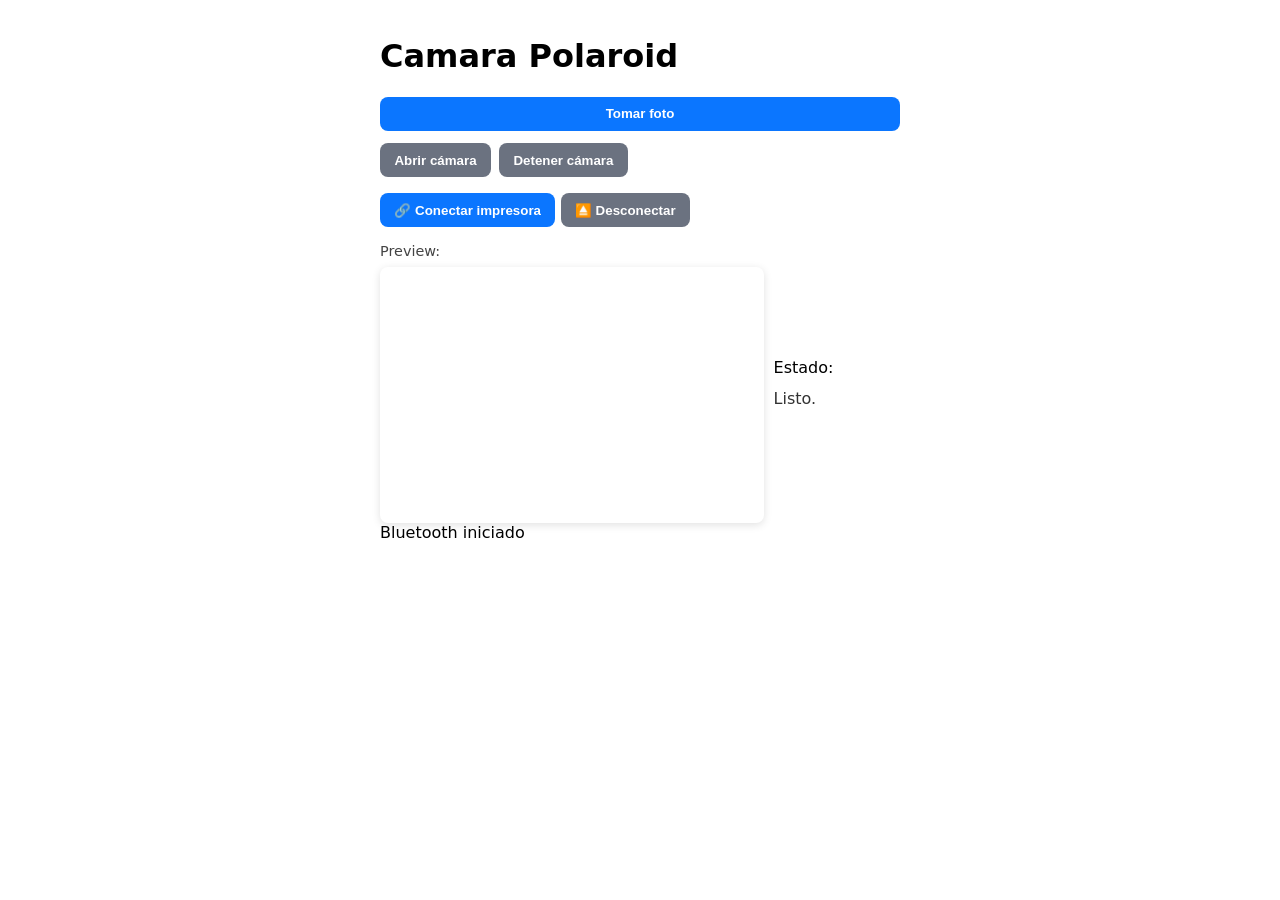
==== index.html @ 83bbd4ef "Final, por ahora" ====
<!doctype html>
<html lang="es">
<head>
<meta charset="utf-8" />
<meta name="viewport" content="width=device-width,initial-scale=1" />
<title>La Ludineta</title>
<style>
  body { font-family: system-ui, -apple-system, "Segoe UI", Roboto, Arial; padding: 1rem; max-width: 520px; margin: auto; }
  video, canvas, img { max-width: 100%; border-radius: 8px; box-shadow: 0 2px 8px rgba(0,0,0,0.12); }
  .controls { margin-top: 0.75rem; display:flex; gap:.5rem; flex-wrap:wrap; }
  button { padding: .6rem .9rem; border-radius: 8px; border: none; background:#0b76ff; color:white; font-weight:600; cursor:pointer; }
  button.secondary { background:#6b7280; }
  button.expandir { display: block; width: 100%; box-sizing: border-box;}
  #status { margin-top:.75rem; color:#333; }
  #previewWrap { margin-top:.75rem; display:flex; gap:.6rem; align-items:center; }
  #previewLabel { font-size:.9rem; color:#444; }
  input[type=file] { display:none; }
</style>
</head>
<body>
  <h1>Camara Polaroid</h1>

  <div id="cameraArea">
    <video id="video" playsinline autoplay style="display:none;"></video>
    <div class="controls">
      <button id="takePhoto" class="expandir" disabled>Tomar foto</button>
    </div>
    <div class="controls">
      <button id="startCam" class="secondary">Abrir cámara</button>
      <button id="stopCam" class="secondary" disabled>Detener cámara</button>
    </div>
  </div>
  <div class="row" style="margin:1rem 0;">
    <button id="btnConnect" class="primary">🔗 Conectar impresora</button>
    <button id="btnDisconnect" class="secondary" disabled>⏏️ Desconectar</button>
  </div>

  <div id="previewWrap">
    <div>
      <div id="previewLabel">Preview:</div>
      <canvas id="canvas" width="384" height="256" style="display:block; margin-top:.5rem;"></canvas>
    </div>
    <div>
      <div id="uploadLabel">Estado:</div>
      <div id="status">Listo.</div>
    </div>
  </div>
  <div id="log" class="log" role="log" aria-live="polite"></div>
  <img id="logo" src="Ludineta.png" width="384" height="128" style="visibility:hidden;">

<script src="./impresora.js"></script>
<script src="./camara.js"></script>
<script src="./dist/receipt-printer-encoder.umd.js"></script>
<script>
  initImpresora();
  initCameraUploader();
</script>
</body>
</html>
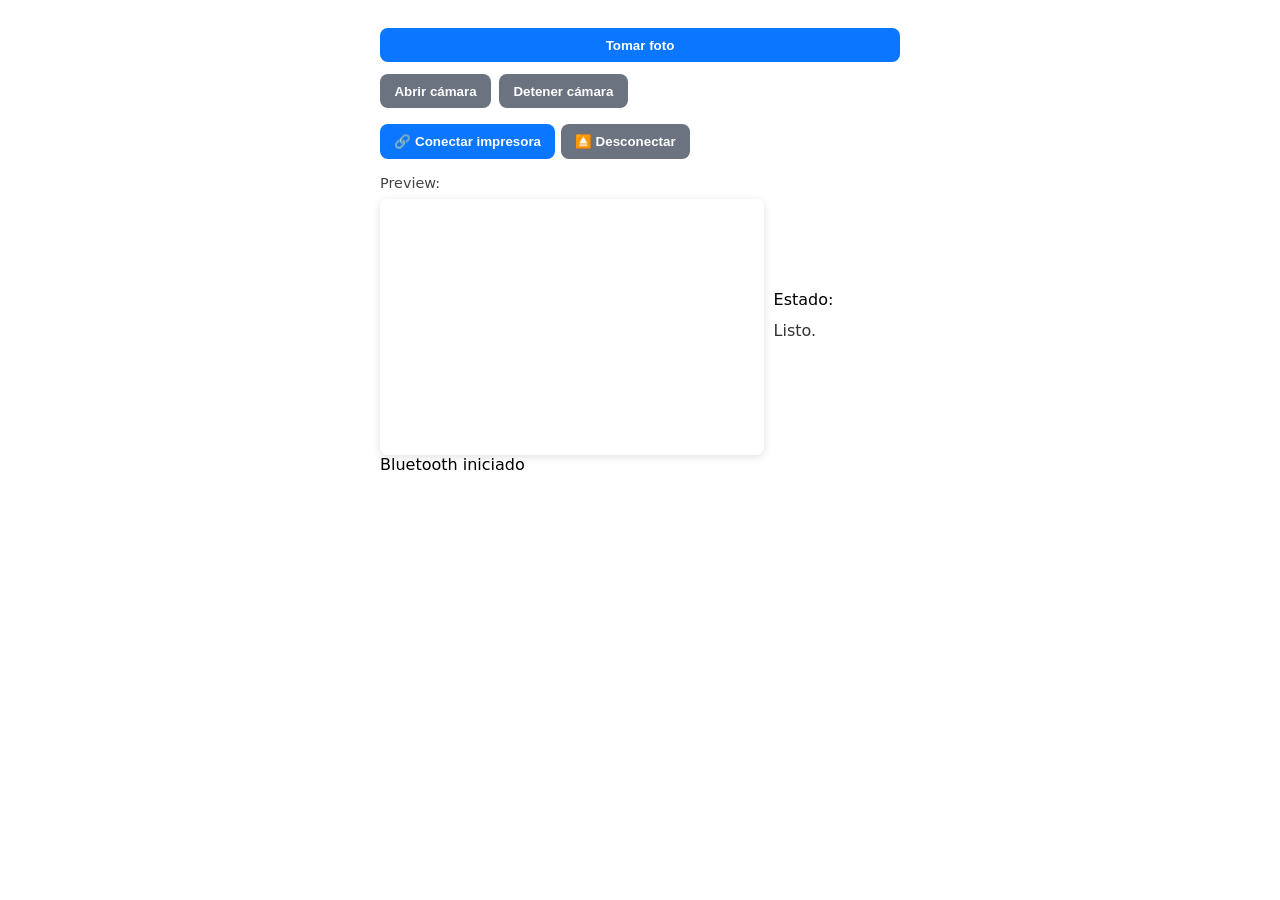
==== commit 7b6b1519: "Se elimina el Logo" ====
--- a/index.html
+++ b/index.html
@@ -3,7 +3,6 @@
 <head>
 <meta charset="utf-8" />
 <meta name="viewport" content="width=device-width,initial-scale=1" />
-<title>La Ludineta</title>
 <style>
   body { font-family: system-ui, -apple-system, "Segoe UI", Roboto, Arial; padding: 1rem; max-width: 520px; margin: auto; }
   video, canvas, img { max-width: 100%; border-radius: 8px; box-shadow: 0 2px 8px rgba(0,0,0,0.12); }
@@ -18,8 +17,6 @@
 </style>
 </head>
 <body>
-  <h1>Camara Polaroid</h1>
-
   <div id="cameraArea">
     <video id="video" playsinline autoplay style="display:none;"></video>
     <div class="controls">
@@ -46,7 +43,6 @@
     </div>
   </div>
   <div id="log" class="log" role="log" aria-live="polite"></div>
-  <img id="logo" src="Ludineta.png" width="384" height="128" style="visibility:hidden;">
 
 <script src="./impresora.js"></script>
 <script src="./camara.js"></script>
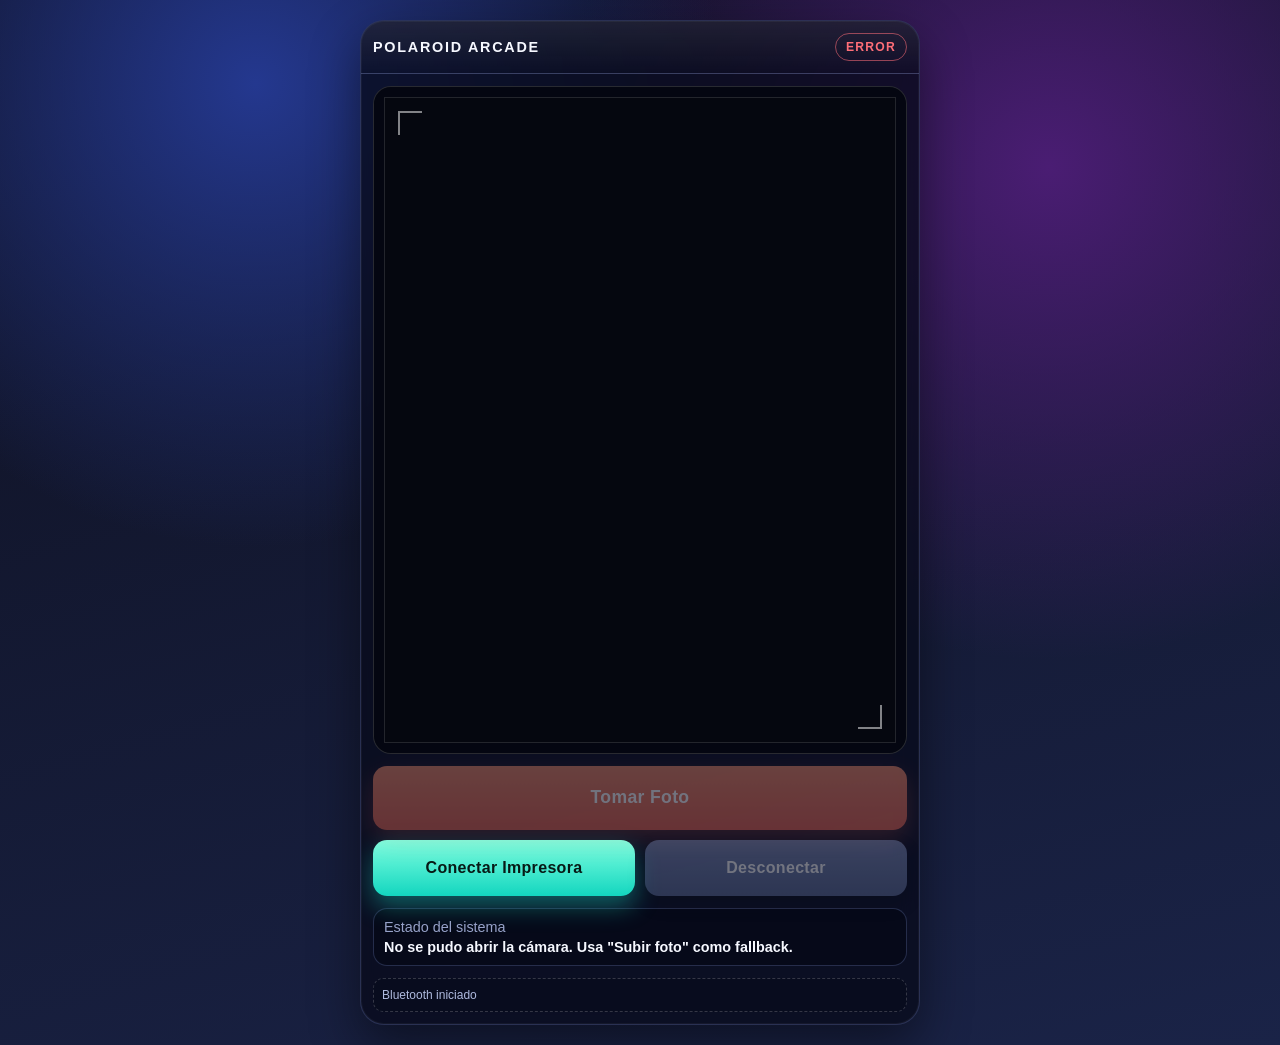
==== commit ab81ac5b: "Mejoras esteticas" ====
--- a/index.html
+++ b/index.html
@@ -3,47 +3,70 @@
 <head>
 <meta charset="utf-8" />
 <meta name="viewport" content="width=device-width,initial-scale=1" />
-<style>
-  body { font-family: system-ui, -apple-system, "Segoe UI", Roboto, Arial; padding: 1rem; max-width: 520px; margin: auto; }
-  video, canvas, img { max-width: 100%; border-radius: 8px; box-shadow: 0 2px 8px rgba(0,0,0,0.12); }
-  .controls { margin-top: 0.75rem; display:flex; gap:.5rem; flex-wrap:wrap; }
-  button { padding: .6rem .9rem; border-radius: 8px; border: none; background:#0b76ff; color:white; font-weight:600; cursor:pointer; }
-  button.secondary { background:#6b7280; }
-  button.expandir { display: block; width: 100%; box-sizing: border-box;}
-  #status { margin-top:.75rem; color:#333; }
-  #previewWrap { margin-top:.75rem; display:flex; gap:.6rem; align-items:center; }
-  #previewLabel { font-size:.9rem; color:#444; }
-  input[type=file] { display:none; }
-</style>
+<title>Polaroid Arcade</title>
+<link rel="stylesheet" href="./styles.css" />
 </head>
 <body>
-  <div id="cameraArea">
-    <video id="video" playsinline autoplay style="display:none;"></video>
-    <div class="controls">
-      <button id="takePhoto" class="expandir" disabled>Tomar foto</button>
-    </div>
-    <div class="controls">
-      <button id="startCam" class="secondary">Abrir cámara</button>
-      <button id="stopCam" class="secondary" disabled>Detener cámara</button>
-    </div>
-  </div>
-  <div class="row" style="margin:1rem 0;">
-    <button id="btnConnect" class="primary">🔗 Conectar impresora</button>
-    <button id="btnDisconnect" class="secondary" disabled>⏏️ Desconectar</button>
-  </div>
+  <main class="app" aria-label="Cabina Polaroid">
+    <header class="topbar">
+      <div class="brand">Polaroid Arcade</div>
+      <div id="arcadeState" class="statusPill" data-tone="idle">BOOTING</div>
+    </header>
 
-  <div id="previewWrap">
-    <div>
-      <div id="previewLabel">Preview:</div>
-      <canvas id="canvas" width="384" height="256" style="display:block; margin-top:.5rem;"></canvas>
-    </div>
-    <div>
-      <div id="uploadLabel">Estado:</div>
-      <div id="status">Listo.</div>
-    </div>
-  </div>
-  <div id="log" class="log" role="log" aria-live="polite"></div>
+    <section id="cameraArea" class="cameraShell">
+      <video id="video" playsinline autoplay></video>
+      <div class="frameOverlay" aria-hidden="true"></div>
+      <div id="flashFx" aria-hidden="true"></div>
+    </section>
 
+    <section class="controls">
+      <button id="takePhoto" disabled>Tomar Foto</button>
+      <div class="row">
+        <button id="btnConnect" class="primary">Conectar Impresora</button>
+        <button id="btnDisconnect" class="secondary" disabled>Desconectar</button>
+      </div>
+
+      <button id="startCam" class="hiddenControl" aria-hidden="true" tabindex="-1">Abrir cámara</button>
+      <button id="stopCam" class="hiddenControl" aria-hidden="true" tabindex="-1">Detener cámara</button>
+    </section>
+
+    <section class="statusCard" aria-live="polite">
+      <div>Estado del sistema</div>
+      <div id="status">Inicializando cámara...</div>
+    </section>
+
+    <canvas id="canvas" width="384" height="256"></canvas>
+    <div id="log" class="log" role="log" aria-live="polite"></div>
+  </main>
+
+  <script>
+    const arcadeStateEl = document.getElementById('arcadeState');
+    const btnDisconnectEl = document.getElementById('btnDisconnect');
+
+    function setArcadeState(label, tone) {
+      if (!arcadeStateEl) return;
+      arcadeStateEl.textContent = label;
+      arcadeStateEl.dataset.tone = tone;
+    }
+
+    window.addEventListener('printer-state', (ev) => {
+      const st = ev.detail && ev.detail.state ? ev.detail.state : 'idle';
+      if (st === 'connected') setArcadeState('READY', 'ready');
+      else if (st === 'pairing') setArcadeState('PAIRING...', 'pairing');
+      else if (st === 'error') setArcadeState('ERROR', 'error');
+      else if (st === 'disconnected') setArcadeState('NO PRINTER', 'idle');
+      else if (!btnDisconnectEl.disabled) setArcadeState('READY', 'ready');
+    });
+
+    window.addEventListener('camera-status', (ev) => {
+      const txt = String(ev.detail || '').toLowerCase();
+      if (txt.includes('procesando') || txt.includes('imprimiendo')) {
+        document.body.classList.add('printingPulse');
+      } else {
+        document.body.classList.remove('printingPulse');
+      }
+    });
+  </script>
 <script src="./impresora.js"></script>
 <script src="./camara.js"></script>
 <script src="./dist/receipt-printer-encoder.umd.js"></script>
--- a/styles.css
+++ b/styles.css
@@ -0,0 +1,256 @@
+:root {
+  --bg-0: #0e1020;
+  --bg-1: #1a2347;
+  --panel: rgba(8, 11, 28, 0.78);
+  --line: rgba(151, 171, 255, 0.22);
+  --text: #f6f8ff;
+  --muted: #97a2c9;
+  --accent: #13d6bf;
+  --accent-2: #ff5f45;
+  --good: #5df270;
+  --warn: #ffd95b;
+  --bad: #ff6e78;
+}
+
+* { box-sizing: border-box; }
+
+html, body {
+  margin: 0;
+  min-height: 100%;
+  color: var(--text);
+  font-family: "Chakra Petch", "Rajdhani", "Segoe UI", sans-serif;
+  background:
+    radial-gradient(circle at 20% 8%, #24388f 0%, transparent 33%),
+    radial-gradient(circle at 82% 16%, #4a1d73 0%, transparent 36%),
+    linear-gradient(165deg, var(--bg-0) 0%, var(--bg-1) 100%);
+}
+
+body {
+  padding: 12px;
+  display: grid;
+  place-items: center;
+}
+
+.app {
+  width: 100%;
+  max-width: 560px;
+  border: 1px solid var(--line);
+  border-radius: 24px;
+  background: var(--panel);
+  backdrop-filter: blur(10px);
+  box-shadow:
+    0 20px 50px rgba(0, 0, 0, 0.45),
+    inset 0 0 0 1px rgba(255, 255, 255, 0.04);
+  overflow: hidden;
+  animation: rise 450ms ease-out;
+}
+
+.topbar {
+  display: flex;
+  justify-content: space-between;
+  gap: 10px;
+  align-items: center;
+  padding: 12px;
+  border-bottom: 1px solid var(--line);
+  background: linear-gradient(180deg, rgba(255,255,255,0.08), transparent);
+}
+
+.brand {
+  font-weight: 700;
+  letter-spacing: 0.12em;
+  font-size: 0.9rem;
+  text-transform: uppercase;
+}
+
+.statusPill {
+  padding: 6px 10px;
+  border-radius: 999px;
+  border: 1px solid rgba(255,255,255,0.16);
+  color: var(--muted);
+  font-size: 0.76rem;
+  letter-spacing: 0.1em;
+  text-transform: uppercase;
+  font-weight: 700;
+  white-space: nowrap;
+}
+
+.statusPill[data-tone="ready"] { color: var(--good); border-color: rgba(93,242,112,0.5); }
+.statusPill[data-tone="busy"] { color: var(--warn); border-color: rgba(255,217,91,0.5); }
+.statusPill[data-tone="error"] { color: var(--bad); border-color: rgba(255,110,120,0.55); }
+.statusPill[data-tone="pairing"] { color: var(--accent); border-color: rgba(19,214,191,0.5); }
+
+.cameraShell {
+  position: relative;
+  aspect-ratio: 3 / 4;
+  margin: 12px;
+  border-radius: 18px;
+  overflow: hidden;
+  border: 1px solid rgba(255,255,255,0.14);
+  background: #05070f;
+}
+
+#video {
+  width: 100%;
+  height: 100%;
+  object-fit: cover;
+  display: block;
+  filter: saturate(0.95) contrast(1.03);
+}
+
+.frameOverlay {
+  position: absolute;
+  inset: 0;
+  pointer-events: none;
+  border: 10px solid rgba(4, 8, 22, 0.36);
+  box-shadow: inset 0 0 0 1px rgba(255,255,255,0.12);
+}
+
+.frameOverlay::before,
+.frameOverlay::after {
+  content: "";
+  position: absolute;
+  width: 22px;
+  height: 22px;
+  border: 2px solid rgba(255,255,255,0.5);
+}
+
+.frameOverlay::before {
+  left: 14px;
+  top: 14px;
+  border-right: 0;
+  border-bottom: 0;
+}
+
+.frameOverlay::after {
+  right: 14px;
+  bottom: 14px;
+  border-left: 0;
+  border-top: 0;
+}
+
+#flashFx {
+  position: absolute;
+  inset: 0;
+  background: #fff;
+  opacity: 0;
+  pointer-events: none;
+}
+
+#flashFx.active {
+  animation: flash 180ms ease-out;
+}
+
+.controls {
+  padding: 0 12px 12px;
+  display: grid;
+  gap: 10px;
+}
+
+.row {
+  display: grid;
+  gap: 10px;
+  grid-template-columns: 1fr;
+}
+
+button {
+  border: 0;
+  width: 100%;
+  min-height: 56px;
+  border-radius: 14px;
+  font-family: inherit;
+  font-size: 1rem;
+  font-weight: 700;
+  letter-spacing: 0.02em;
+  color: #0c132b;
+  background: linear-gradient(180deg, #ffffff, #d6e3ff);
+  box-shadow: 0 8px 20px rgba(0, 0, 0, 0.35);
+  transition: transform 110ms ease, filter 110ms ease, opacity 110ms ease;
+}
+
+button:active { transform: translateY(1px) scale(0.995); }
+button:disabled { opacity: 0.42; filter: grayscale(0.2); }
+
+#takePhoto {
+  color: #fff;
+  min-height: 64px;
+  font-size: 1.1rem;
+  background: linear-gradient(180deg, #ff845b, #ff5f45);
+  box-shadow: 0 10px 26px rgba(255,95,69,0.38);
+}
+
+#btnConnect {
+  color: #071a16;
+  background: linear-gradient(180deg, #7effe0, #13d6bf);
+  box-shadow: 0 10px 24px rgba(19,214,191,0.4);
+}
+
+#btnDisconnect {
+  color: #fff;
+  background: linear-gradient(180deg, #7489bf, #596ca0);
+}
+
+.statusCard {
+  margin: 0 12px 12px;
+  border-radius: 14px;
+  border: 1px solid var(--line);
+  background: rgba(6, 10, 24, 0.78);
+  padding: 10px;
+  color: var(--muted);
+  font-size: 0.9rem;
+}
+
+#status {
+  color: var(--text);
+  margin-top: 4px;
+  font-weight: 600;
+}
+
+#canvas {
+  width: 1px;
+  height: 1px;
+  position: absolute;
+  opacity: 0;
+  pointer-events: none;
+}
+
+#log {
+  margin: 0 12px 12px;
+  max-height: 96px;
+  overflow: auto;
+  padding: 8px;
+  border-radius: 10px;
+  border: 1px dashed rgba(255,255,255,0.18);
+  color: #afbbdf;
+  font-size: 0.75rem;
+  line-height: 1.35;
+  background: rgba(8, 12, 28, 0.55);
+}
+
+.hiddenControl {
+  display: none !important;
+}
+
+.printingPulse .cameraShell {
+  animation: pulseFrame 600ms ease-in-out infinite;
+}
+
+@keyframes flash {
+  from { opacity: 0.9; }
+  to { opacity: 0; }
+}
+
+@keyframes pulseFrame {
+  0% { box-shadow: 0 0 0 0 rgba(255, 217, 91, 0.4); }
+  100% { box-shadow: 0 0 0 10px rgba(255, 217, 91, 0); }
+}
+
+@keyframes rise {
+  from { transform: translateY(16px); opacity: 0; }
+  to { transform: translateY(0); opacity: 1; }
+}
+
+@media (min-width: 640px) {
+  body { padding: 20px; }
+  .row { grid-template-columns: 1fr 1fr; }
+  .cameraShell { aspect-ratio: 4 / 5; }
+}
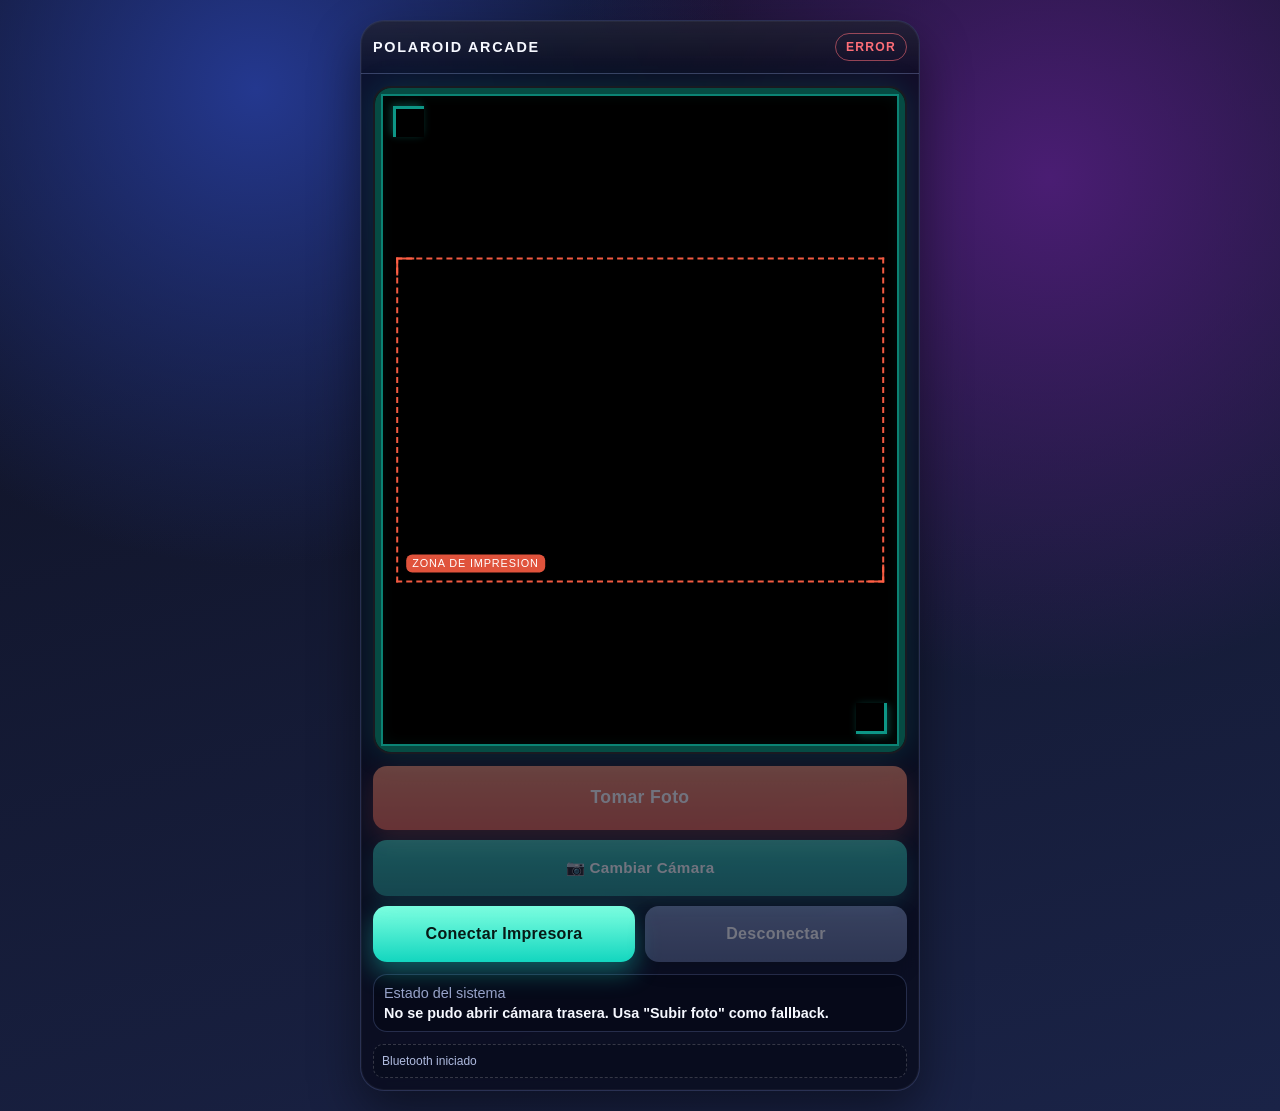
==== commit 14bd6746: "Camara frontal y zona de impresion" ====
--- a/index.html
+++ b/index.html
@@ -16,11 +16,15 @@
     <section id="cameraArea" class="cameraShell">
       <video id="video" playsinline autoplay></video>
       <div class="frameOverlay" aria-hidden="true"></div>
+      <div id="printTarget" class="printTarget" aria-hidden="true">
+        <span>Zona de impresion</span>
+      </div>
       <div id="flashFx" aria-hidden="true"></div>
     </section>
 
     <section class="controls">
       <button id="takePhoto" disabled>Tomar Foto</button>
+      <button id="toggleCamera" class="camera-toggle">📷 Cambiar Cámara</button>
       <div class="row">
         <button id="btnConnect" class="primary">Conectar Impresora</button>
         <button id="btnDisconnect" class="secondary" disabled>Desconectar</button>
--- a/styles.css
+++ b/styles.css
@@ -85,8 +85,9 @@
   margin: 12px;
   border-radius: 18px;
   overflow: hidden;
-  border: 1px solid rgba(255,255,255,0.14);
+  border: 2px solid rgba(255,255,255,0.08);
   background: #05070f;
+  box-shadow: inset 0 0 20px rgba(0, 0, 0, 0.8), 0 0 30px rgba(19, 214, 191, 0.15);
 }
 
 #video {
@@ -95,37 +96,88 @@
   object-fit: cover;
   display: block;
   filter: saturate(0.95) contrast(1.03);
+  background: #000;
 }
 
 .frameOverlay {
   position: absolute;
   inset: 0;
   pointer-events: none;
-  border: 10px solid rgba(4, 8, 22, 0.36);
-  box-shadow: inset 0 0 0 1px rgba(255,255,255,0.12);
+  border: 6px solid rgba(19, 214, 191, 0.35);
+  box-shadow: inset 0 0 0 2px rgba(19, 214, 191, 0.6), inset 0 0 15px rgba(19, 214, 191, 0.08);
 }
 
 .frameOverlay::before,
 .frameOverlay::after {
   content: "";
   position: absolute;
-  width: 22px;
-  height: 22px;
-  border: 2px solid rgba(255,255,255,0.5);
+  width: 28px;
+  height: 28px;
+  border: 3px solid rgba(19, 214, 191, 0.7);
 }
 
 .frameOverlay::before {
-  left: 14px;
-  top: 14px;
+  left: 12px;
+  top: 12px;
   border-right: 0;
   border-bottom: 0;
+  box-shadow: -2px -2px 8px rgba(19, 214, 191, 0.3);
 }
 
 .frameOverlay::after {
-  right: 14px;
-  bottom: 14px;
+  right: 12px;
+  bottom: 12px;
   border-left: 0;
   border-top: 0;
+  box-shadow: 2px 2px 8px rgba(19, 214, 191, 0.3);
+}
+
+.printTarget {
+  position: absolute;
+  left: 50%;
+  top: 50%;
+  width: 92%;
+  aspect-ratio: 3 / 2;
+  transform: translate(-50%, -50%);
+  pointer-events: none;
+  border: 2px dashed rgba(255, 95, 69, 0.95);
+  box-shadow: 0 0 0 1px rgba(0, 0, 0, 0.45), inset 0 0 0 1px rgba(0, 0, 0, 0.45);
+}
+
+.printTarget::before,
+.printTarget::after {
+  content: "";
+  position: absolute;
+  width: 16px;
+  height: 16px;
+  border: 2px solid rgba(255, 95, 69, 0.95);
+}
+
+.printTarget::before {
+  left: -2px;
+  top: -2px;
+  border-right: 0;
+  border-bottom: 0;
+}
+
+.printTarget::after {
+  right: -2px;
+  bottom: -2px;
+  border-left: 0;
+  border-top: 0;
+}
+
+.printTarget span {
+  position: absolute;
+  left: 8px;
+  bottom: 8px;
+  padding: 3px 6px;
+  font-size: 0.68rem;
+  letter-spacing: 0.08em;
+  text-transform: uppercase;
+  color: #fff;
+  background: rgba(255, 95, 69, 0.88);
+  border-radius: 6px;
 }
 
 #flashFx {
@@ -178,6 +230,17 @@
   box-shadow: 0 10px 26px rgba(255,95,69,0.38);
 }
 
+#toggleCamera {
+  color: #fff;
+  font-size: 0.95rem;
+  background: linear-gradient(180deg, rgba(19, 214, 191, 0.9), rgba(19, 214, 191, 0.7));
+  box-shadow: 0 8px 20px rgba(19, 214, 191, 0.3);
+}
+
+#toggleCamera:hover:not(:disabled) {
+  filter: brightness(1.1);
+}
+
 #btnConnect {
   color: #071a16;
   background: linear-gradient(180deg, #7effe0, #13d6bf);
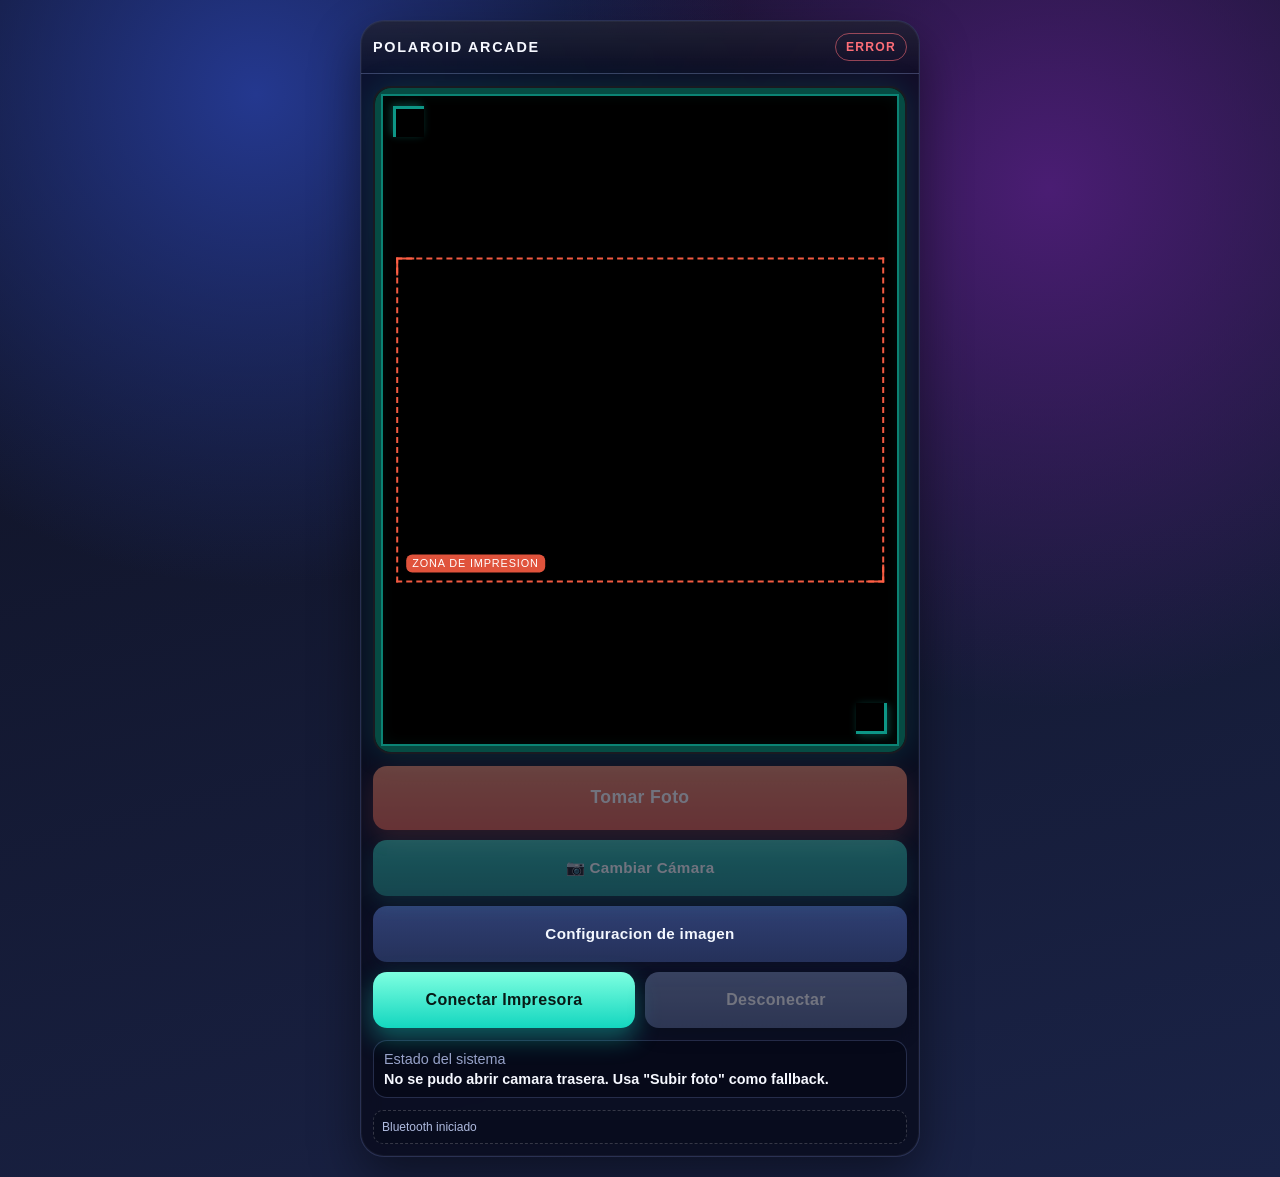
==== commit 5b339b56: "Personalizacion" ====
--- a/index.html
+++ b/index.html
@@ -25,6 +25,7 @@
     <section class="controls">
       <button id="takePhoto" disabled>Tomar Foto</button>
       <button id="toggleCamera" class="camera-toggle">📷 Cambiar Cámara</button>
+      <button id="openImageConfig" class="configButton">Configuracion de imagen</button>
       <div class="row">
         <button id="btnConnect" class="primary">Conectar Impresora</button>
         <button id="btnDisconnect" class="secondary" disabled>Desconectar</button>
@@ -42,6 +43,99 @@
     <canvas id="canvas" width="384" height="256"></canvas>
     <div id="log" class="log" role="log" aria-live="polite"></div>
   </main>
+
+  <div id="imageConfigModal" class="modalOverlay" aria-hidden="true">
+    <section class="modalCard" role="dialog" aria-modal="true" aria-labelledby="configTitle">
+      <header class="modalHeader">
+        <h2 id="configTitle">Configuracion de imagen</h2>
+      </header>
+
+      <div class="modalBody">
+        <label class="field">
+          <span>Preset</span>
+          <select id="cfgPreset">
+            <option value="custom">Personalizado</option>
+            <option value="texto">Texto</option>
+            <option value="logo">Logo</option>
+            <option value="foto">Foto</option>
+            <option value="qr">QR</option>
+          </select>
+        </label>
+
+        <label class="field">
+          <span>Modo de conversion</span>
+          <select id="cfgMode">
+            <option value="threshold">threshold</option>
+            <option value="adaptive">adaptive</option>
+            <option value="dithering">dithering</option>
+          </select>
+        </label>
+
+        <label class="field">
+          <span>Umbral: <strong id="cfgThresholdValue">127</strong></span>
+          <input id="cfgThreshold" type="range" min="0" max="255" value="127" />
+        </label>
+
+        <label id="cfgDitheringField" class="field">
+          <span>Tipo de dithering</span>
+          <select id="cfgDithering">
+            <option value="floyd-steinberg">floyd-steinberg</option>
+            <option value="atkinson">atkinson</option>
+            <option value="bayer">bayer</option>
+          </select>
+        </label>
+
+        <label class="field">
+          <span>Brillo: <strong id="cfgBrightnessValue">0</strong></span>
+          <input id="cfgBrightness" type="range" min="-100" max="100" value="0" />
+        </label>
+
+        <label class="field">
+          <span>Contraste: <strong id="cfgContrastValue">1.0</strong></span>
+          <input id="cfgContrast" type="range" min="0.5" max="2" step="0.1" value="1" />
+        </label>
+
+        <label class="field">
+          <span>Gamma: <strong id="cfgGammaValue">1.0</strong></span>
+          <input id="cfgGamma" type="range" min="0.5" max="3" step="0.1" value="1" />
+        </label>
+
+        <label class="field">
+          <span>Reduccion de ruido</span>
+          <select id="cfgNoiseReduction">
+            <option value="off">off</option>
+            <option value="low">low</option>
+            <option value="medium">medium</option>
+            <option value="high">high</option>
+          </select>
+        </label>
+
+        <label class="field checkboxField">
+          <input id="cfgInvert" type="checkbox" />
+          <span>Invertir colores</span>
+        </label>
+
+        <label class="field">
+          <span>Escalado</span>
+          <select id="cfgResize">
+            <option value="fit_width">fit_width</option>
+            <option value="keep_size">keep_size</option>
+          </select>
+        </label>
+
+        <div class="previewBox">
+          <div class="previewTitle">Preview</div>
+          <canvas id="configPreviewCanvas" width="300" height="200"></canvas>
+        </div>
+      </div>
+
+      <footer class="modalFooter">
+        <button id="cfgCancel" class="secondaryBtn">Cancelar</button>
+        <button id="cfgClose" class="ghostBtn">Cerrar</button>
+        <button id="cfgApply" class="primaryBtn">Aplicar</button>
+      </footer>
+    </section>
+  </div>
 
   <script>
     const arcadeStateEl = document.getElementById('arcadeState');
--- a/styles.css
+++ b/styles.css
@@ -241,6 +241,17 @@
   filter: brightness(1.1);
 }
 
+#openImageConfig {
+  color: #f4f8ff;
+  font-size: 0.95rem;
+  background: linear-gradient(180deg, #2f3f73, #25315a);
+  box-shadow: 0 8px 20px rgba(16, 22, 46, 0.55);
+}
+
+#openImageConfig:hover:not(:disabled) {
+  filter: brightness(1.08);
+}
+
 #btnConnect {
   color: #071a16;
   background: linear-gradient(180deg, #7effe0, #13d6bf);
@@ -293,6 +304,145 @@
   display: none !important;
 }
 
+.modalOverlay {
+  position: fixed;
+  inset: 0;
+  background: rgba(4, 8, 20, 0.74);
+  display: grid;
+  place-items: center;
+  padding: 16px;
+  opacity: 0;
+  pointer-events: none;
+  transition: opacity 160ms ease;
+  z-index: 90;
+}
+
+.modalOverlay.open {
+  opacity: 1;
+  pointer-events: auto;
+}
+
+.modalCard {
+  width: min(560px, 94vw);
+  max-height: 88vh;
+  overflow: auto;
+  border-radius: 16px;
+  border: 1px solid rgba(164, 188, 255, 0.3);
+  background: rgba(9, 13, 30, 0.97);
+  box-shadow: 0 24px 60px rgba(0, 0, 0, 0.55);
+  transform: scale(0.96);
+  transition: transform 160ms ease;
+}
+
+.modalOverlay.open .modalCard {
+  transform: scale(1);
+}
+
+.modalHeader,
+.modalFooter {
+  padding: 12px;
+  border-bottom: 1px solid rgba(164, 188, 255, 0.2);
+}
+
+.modalFooter {
+  border-bottom: 0;
+  border-top: 1px solid rgba(164, 188, 255, 0.2);
+  display: flex;
+  gap: 8px;
+  justify-content: flex-end;
+}
+
+.modalHeader h2 {
+  margin: 0;
+  font-size: 1rem;
+  letter-spacing: 0.08em;
+  text-transform: uppercase;
+}
+
+.modalBody {
+  padding: 12px;
+  display: grid;
+  gap: 10px;
+}
+
+.field {
+  display: grid;
+  gap: 6px;
+  font-size: 0.86rem;
+  color: #d1dcff;
+}
+
+.field select,
+.field input[type="range"] {
+  width: 100%;
+}
+
+.field select {
+  min-height: 40px;
+  border-radius: 10px;
+  border: 1px solid rgba(164, 188, 255, 0.35);
+  color: #eff4ff;
+  background: rgba(14, 20, 42, 0.95);
+  padding: 0 10px;
+}
+
+.checkboxField {
+  display: flex;
+  align-items: center;
+  gap: 10px;
+}
+
+.checkboxField input {
+  width: 18px;
+  height: 18px;
+}
+
+.previewBox {
+  border: 1px dashed rgba(164, 188, 255, 0.35);
+  border-radius: 12px;
+  padding: 10px;
+  background: rgba(6, 10, 24, 0.7);
+}
+
+.previewTitle {
+  font-size: 0.8rem;
+  color: #b8c8ff;
+  margin-bottom: 8px;
+}
+
+#configPreviewCanvas {
+  width: 100%;
+  height: auto;
+  border-radius: 10px;
+  background: #020307;
+  border: 1px solid rgba(164, 188, 255, 0.25);
+}
+
+.modalFooter .primaryBtn,
+.modalFooter .secondaryBtn,
+.modalFooter .ghostBtn {
+  min-height: 42px;
+  width: auto;
+  padding: 0 14px;
+  border-radius: 10px;
+  font-size: 0.88rem;
+}
+
+.modalFooter .primaryBtn {
+  color: #fff;
+  background: linear-gradient(180deg, #ff845b, #ff5f45);
+}
+
+.modalFooter .secondaryBtn {
+  color: #0e1e1a;
+  background: linear-gradient(180deg, #7effe0, #13d6bf);
+}
+
+.modalFooter .ghostBtn {
+  color: #e8eeff;
+  background: linear-gradient(180deg, #526499, #3f4f7e);
+}
+
 .printingPulse .cameraShell {
   animation: pulseFrame 600ms ease-in-out infinite;
 }
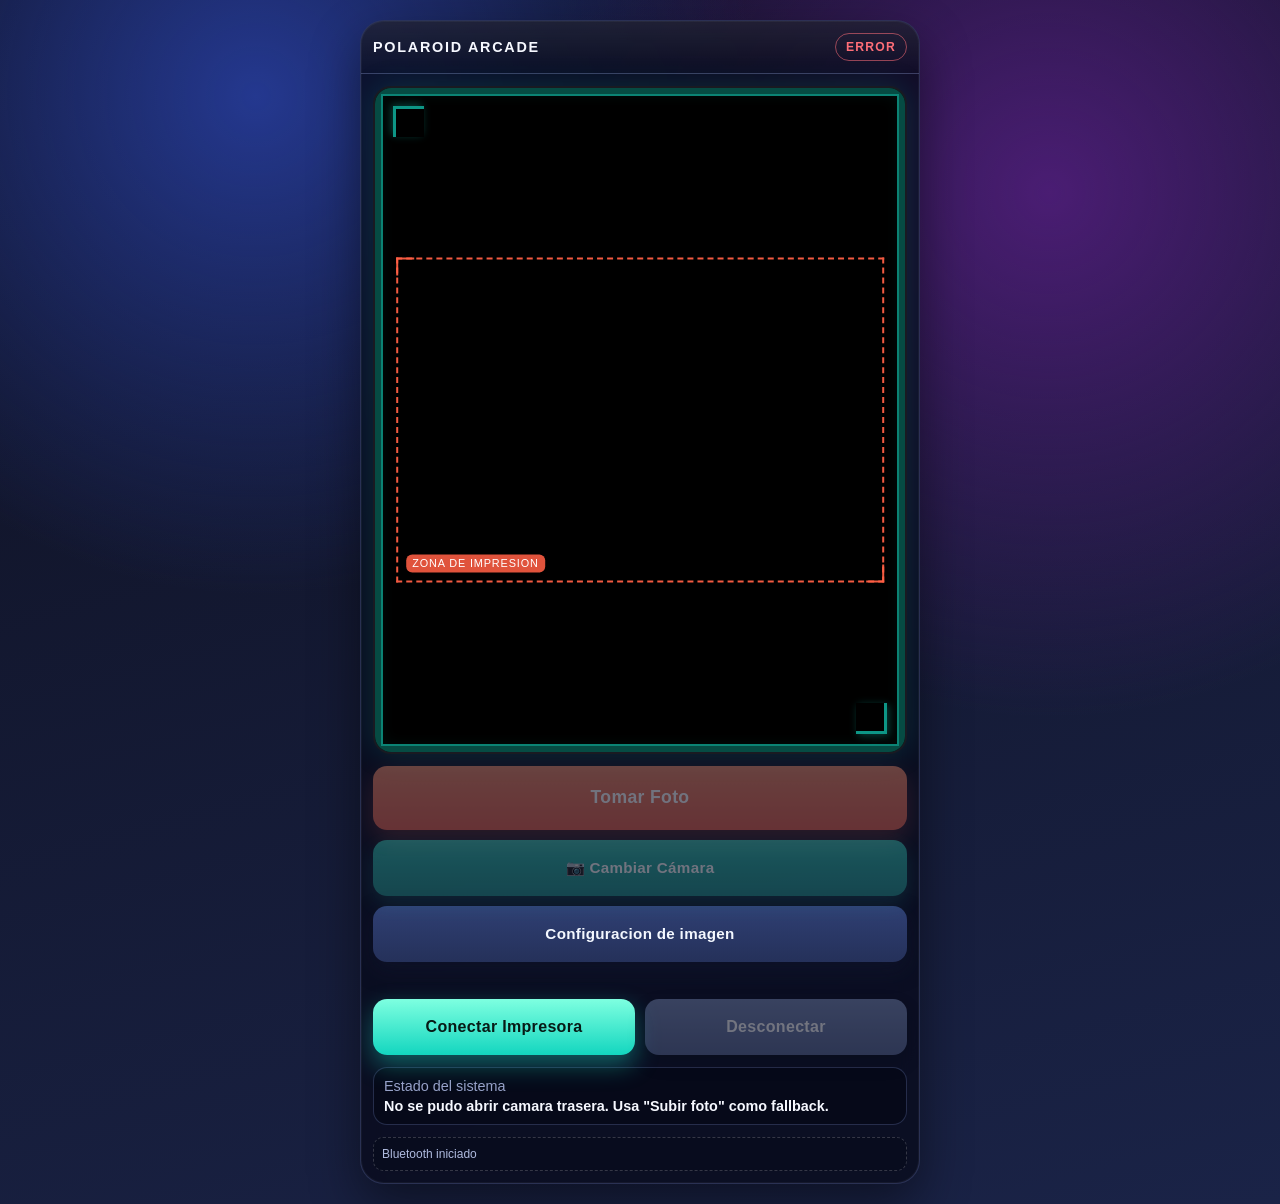
==== commit 8147313b: "PWA" ====
--- a/index.html
+++ b/index.html
@@ -4,6 +4,10 @@
 <meta charset="utf-8" />
 <meta name="viewport" content="width=device-width,initial-scale=1" />
 <title>Polaroid Arcade</title>
+<meta name="theme-color" content="#13d6bf" />
+<link rel="manifest" href="./manifest.json" />
+<link rel="icon" href="./icons/icon-192.svg" sizes="192x192" type="image/svg+xml" />
+<link rel="apple-touch-icon" href="./icons/icon-192.svg" />
 <link rel="stylesheet" href="./styles.css" />
 </head>
 <body>
@@ -26,6 +30,8 @@
       <button id="takePhoto" disabled>Tomar Foto</button>
       <button id="toggleCamera" class="camera-toggle">📷 Cambiar Cámara</button>
       <button id="openImageConfig" class="configButton">Configuracion de imagen</button>
+      <button id="installAppBtn" class="installButton hiddenInstall">Instalar app</button>
+      <div id="installStatus" class="installStatus" aria-live="polite"></div>
       <div class="row">
         <button id="btnConnect" class="primary">Conectar Impresora</button>
         <button id="btnDisconnect" class="secondary" disabled>Desconectar</button>
@@ -166,7 +172,9 @@
     });
   </script>
 <script src="./impresora.js"></script>
+<script src="./image-config.js"></script>
 <script src="./camara.js"></script>
+<script src="./pwa.js"></script>
 <script src="./dist/receipt-printer-encoder.umd.js"></script>
 <script>
   initImpresora();
--- a/styles.css
+++ b/styles.css
@@ -252,6 +252,33 @@
   filter: brightness(1.08);
 }
 
+#installAppBtn {
+  color: #fff;
+  font-size: 0.95rem;
+  background: linear-gradient(180deg, #3f5fe8, #2e46b5);
+  box-shadow: 0 8px 20px rgba(42, 66, 178, 0.45);
+}
+
+#installAppBtn:hover:not(:disabled) {
+  filter: brightness(1.08);
+}
+
+.hiddenInstall {
+  display: none !important;
+}
+
+.installStatus {
+  min-height: 1.1rem;
+  font-size: 0.8rem;
+  color: #9fb0ec;
+  opacity: 0;
+  transition: opacity 140ms ease;
+}
+
+.installStatus.visible {
+  opacity: 1;
+}
+
 #btnConnect {
   color: #071a16;
   background: linear-gradient(180deg, #7effe0, #13d6bf);
